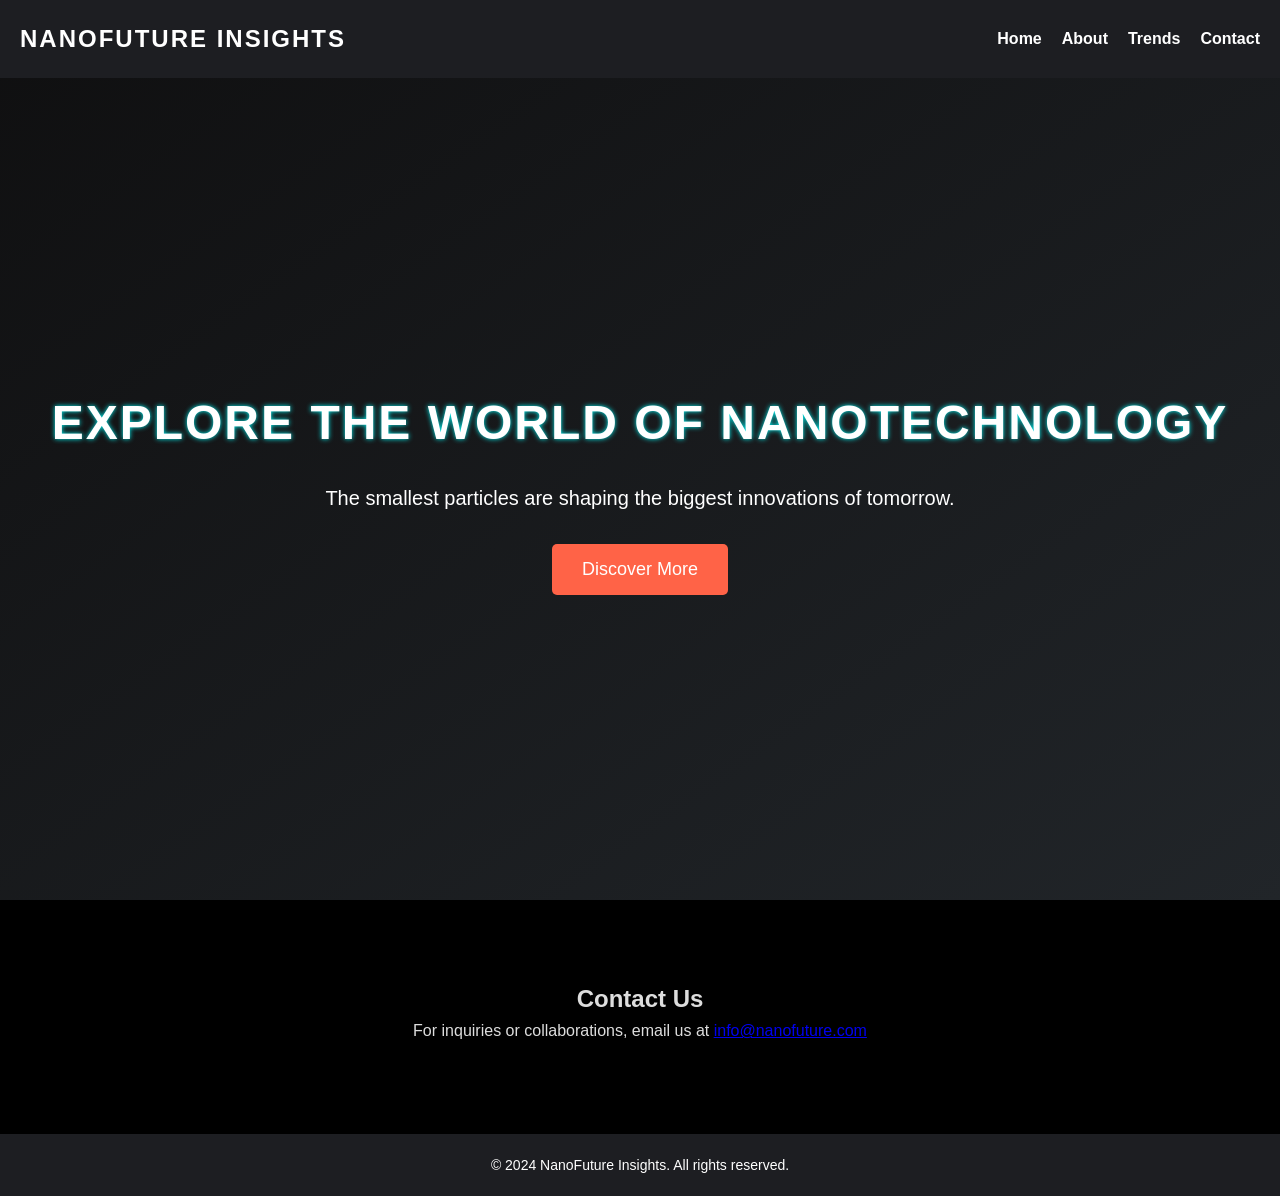
==== index.html @ 5832f399 "Initial commit" ====
<!DOCTYPE html>
<html lang="en">
<head>
    <meta charset="UTF-8">
    <meta name="viewport" content="width=device-width, initial-scale=1.0">
    <title>Nanotech Future Insights</title>
    <link rel="stylesheet" href="style.css">
    <script defer src="script.js"></script>
</head>
<body>
    
    <header>
        <div class="logo">NanoFuture Insights</div>
        <nav>
            <ul>
                <li><a href="index.html">Home</a></li>
                <li><a href="about.html">About</a></li>
                <li><a href="index.html#info-section">Trends</a></li>
                <li><a href="index.html#contact-section">Contact</a></li>
            </ul>
        </nav>
    </header>
    <!-- /*<div class="motion-background">
        <div class="bubble-container">
            <div class="bubble"></div>
            <div class="bubble"></div>
            <div class="bubble"></div>*/
        </div>
    </div> -->

    <section class="hero">
        <div class="hero-content">
            <h1>Explore the World of Nanotechnology</h1>
            <p>The smallest particles are shaping the biggest innovations of tomorrow.</p>
            <button class="cta-btn" id="discover-btn">Discover More</button>
        </div>
    </section>

    <!-- Hidden Info Section -->
    <section id="info-section"class="info-section" style="display:none;">
        <div class="info-container">
            <h2>Future Trends in Nanotechnology</h2>
            <div class="trend">
                <h3>1. Nanomedicine and Drug Delivery</h3>
                <img src="https://nanobotmedical.com/wp-content/uploads/2023/05/nano_petrolatum.jpg" alt="Nanomedicine and Drug Delivery" class="trend-image">
                <p>Nanotechnology is transforming healthcare, particularly through targeted drug delivery. Nanoparticles can carry drugs directly to diseased cells, minimizing damage to healthy tissue. This is especially promising for cancer treatments, where traditional therapies often have severe side effects. Beyond drug delivery, nanomaterials are also being used in tissue engineering and regenerative medicine, offering new ways to heal damaged tissues or even grow replacement organs. Nanotechnology-based diagnostic tools, known as theranostics, are emerging, allowing for real-time monitoring of treatment effectiveness, making personalized medicine more attainable.</p>
            </div>
            <div class="trend">
                <h3>2. Nanoetechnology in Energy</h3>
                <img src="https://miro.medium.com/v2/resize:fit:1080/1*4jNwGuPQGLWcvOQUgUfYpA.png" alt="Nanotechnology in Energy" class="trend-image">
                <p>Nanomaterials like graphene and carbon nanotubes are revolutionizing the energy sector. In batteries, they enable faster charging, longer-lasting power, and higher energy storage capacities. Solar cells are becoming more efficient and cost-effective thanks to nanotechnology, which allows for better light absorption and energy conversion. Hydrogen production and storage, key to a sustainable energy future, are also improving through the use of nanocatalysts. These innovations not only enhance renewable energy sources but also play a critical role in developing cleaner, more efficient technologies for the future.</p>
            <div class="trend">
                <h3>3.Nanoelectronics and Quantum Computing</h3>
                <img src="https://www.bitsathy.ac.in/wp-content/uploads/2N8zTL7w-ARULMURUGAN-L-1.jpg" alt="Nanoelectronics and Quantum Computing" class="trend-image">
                 <p>Nanotechnology is driving the future of electronics, making devices smaller, faster, and more efficient. Materials like carbon nanotubes and graphene are enabling the development of next-generation transistors, extending the limits of Moore s Law. This allows for powerful processors in compact devices, enhancing everything from smartphones to high-performance computing systems. Nanotechnology is also integral to flexible and wearable electronics, which could revolutionize consumer products with foldable phones, smart fabrics, and ultra-thin sensors. Quantum computing is another area being transformed by nanotechnology. Quantum dots and other nanoscale components are key to building quantum computers, which promise to solve complex problems far beyond the capabilities of classical computers. These breakthroughs could lead to advancements in cryptography, artificial intelligence, and drug discovery, pushing the boundaries of computing power to new levels.</p>
            <div class="trend">
                <h3>4. Nano Agriculture</h3>
                <img src="https://cdn.wikifarmer.com/wp-content/uploads/2023/10/Applications-of-nanotech-in-agri_Cover-photo.jpeg"alt="Nano Agriculture"class="trend-image">
                <p>Nanotechnology is enhancing agricultural practices through smart pesticides and fertilizers, which release their active ingredients only when needed, improving efficiency and reducing environmental impact. Nano-sensors provide real-time monitoring of soil and crop conditions, allowing for precise management of resources like water and nutrients. This results in higher crop yields and more sustainable farming practices. Additionally, nanomaterials are being used in food packaging to improve shelf life, prevent spoilage, and even detect contamination. These innovations are helping address global food security challenges while promoting more sustainable agricultural systems.</p>
        </div>
    </section>

    <!-- Contact Section (on the same first page) -->
    <section id="contact-section" class="contact-section">
        <div class="contact-container" style="max-width:800px; margin:40px auto; padding:40px 20px; text-align:center; color:#ddd;">
            <h2>Contact Us</h2>
            <p>For inquiries or collaborations, email us at <a href="mailto:info@nanofuture.com">info@nanofuture.com</a></p>
        </div>
    </section>

    <footer>
        <p>&copy; 2024 NanoFuture Insights. All rights reserved.</p>
    </footer>

</body>
</html>
---- style.css ----
/* Reset */
*{
    margin: 0;
    padding: 0;
    box-sizing: border-box;
}

body {
    font-family: 'Verdana', sans-serif;
    background-color: #000;
    color: #fff;
    line-height: 1.6;
    scroll-behavior: smooth;
}

/* Header */
header {
    display: flex;
    justify-content:space-between;
    align-items: center;
    padding: 20px;
    background-color: #1d1e22;
    position: fixed;
    width: 100%;
    z-index: 10;
    top: 0;
}

header .logo {
    font-size: 24px;
    color: #ffffff;
    font-weight: bold;
    text-transform: uppercase;
    letter-spacing: 2px;
}

nav ul {
    display: flex;
    list-style: none;
}

nav ul li {
    margin-left: 20px;
}

nav ul li a {
    color: #fff;
    text-decoration: none;
    font-size: 16px;
    font-weight: bold;
}

nav ul li a:hover {
    color: #ff6347;
}

/* Bubble Motion Background */
.motion-background {
    position:relative;
    top: 0;
    left: 0;
    width: 100vw;
    height: 100vh;
    z-index: -1;
    overflow:hidden;
    background: radial-gradient(circle, rgba(0, 0, 0, 0.3) 10%, transparent 100%);
}

.bubble {
    position:absolute;
    bottom: -100px;
    background-color: rgba(251, 241, 241, 0.846);
    border-radius: 50%;
    animation:floatRandom infinite ease-in-out;
}

.bubble:nth-child(1) {
    width: 40px;
    height: 40px;
    top:-50px;
    left: 40%;
    background-color: rgba(251, 241, 241, 0.846);
    animation-duration: 8s;
    animation-delay: 0s;
}

.bubble:nth-child(2) {
    width: 70px;
    height: 70px;
    bottom:-50px;
    left: 70%;
    background-color: rgba(172, 238, 251, 0.708);
    animation-duration: 10s;
    animation-delay: 1ms;
}

.bubble:nth-child(3) {
    width: 60px;
    height: 60px;
    top:-50%;
    right:-50px;
    background-color: rgba(251, 249, 132, 0.846);
    animation-duration: 13s;
    animation-delay: 0s;
}

.bubble:nth-child(4) {
    width: 70px;
    height: 70px;
    top:-50px;
    right: 10%;
    background-color: rgba(161, 235, 173, 0.846);
    animation-duration: 10s;
    animation-delay: 1ms;
}

.bubble:nth-child(5) {
    width: 120px;
    height: 120px;
    bottom:-50px;
    right: 15%;
    background-color: rgba(225, 122, 205, 0.846);
    animation-duration: 15s;
    animation-delay: 0s;
}
.bubble:nth-child(6) {
    width: 120px;
    height: 120px;
    top:-50px;
    right: 5%;
    background-color: rgba(154, 113, 110, 0.846);
    animation-duration: 6s;
    animation-delay: 2ms;
}
.bubble:nth-child(7) {
    width: 120px;
    height: 120px;
    bottom:-50px;
    right:15%;
    background-color: rgba(231, 143, 60, 0.846);
    animation-duration:12s;
    animation-delay: 3ms;
}
.bubble:nth-child(8) {
    width: 120px;
    height: 120px;
    top:50%;
    left: -50%;
    background-color: rgba(246, 200, 200, 0.846);
    animation-duration:15s;
    animation-delay: 4ms;
}

@keyframes floatRandom {
    0% {
        transform: translateY(100vh);
        opacity: 0.2;
    }
    50% {
        opacity: 0.5;
    }
    100% {
        transform: translateY(-200px);
        opacity: 0;
    }
}

/* Hero Section */
.hero {
    height: 100vh;
    display: flex;
    justify-content: center;
    align-items: center;
    color: #fff;
    text-align: center;
    padding-top: 80px;
    background: linear-gradient(145deg, #0f0f10 0%, #212529 100%);
}

/* About page styles */
.about-hero {
    padding: 0 20px 30px; /* top set to 0 */
    text-align: center;
}
.about-hero h1 {
    font-size: 40px;
    color: #00f0f0;
    margin-bottom: 8px;
}
.about-hero .lead {
    color: #bfbfbf;
    font-size: 18px;
}
.about-content {
    max-width: 1000px;
    margin: 0 auto 60px;
    padding: 0 20px 40px;
}
.about-row {
    display: flex;
    gap: 30px;
    margin-bottom: 30px;
}
.about-mission, .about-vision {
    flex: 1;
    background: #121216;
    padding: 20px;
    border-radius: 8px;
    color: #ddd;
}
.features {
    display: flex;
    gap: 20px;
    margin: 30px 0;
    flex-wrap: wrap;
}
.feature {
    flex: 1 1 30%;
    background: #17171a;
    padding: 18px;
    border-radius: 8px;
    min-width: 200px;
}
.feature h3 { color: #ff6347; }

/* Team section removed */
/* about-cta removed */

@media (max-width: 768px) {
    .about-row { flex-direction: column; }
    .features { flex-direction: column; }
    .feature { width: 100%; }
    .team-grid { gap: 12px; }
}

.hero h1 {
    font-size: 48px;
    margin-bottom: 20px;
    text-transform: uppercase;
    letter-spacing: 2px;
    font-family: 'Orbitron', sans-serif;
    text-shadow: 0 0 5px #00f0f0;
    animation: fadeInDown 1s ease-in-out;
}

.hero p {
    font-size: 20px;
    margin-bottom: 30px;
    font-family: 'Roboto', sans-serif;
}

.cta-btn {
    padding: 15px 30px;
    background-color: #ff6347;
    color: #fff;
    font-size: 18px;
    border: none;
    border-radius: 5px;
    cursor: pointer;
    transition: background-color 0.3s;
}

.cta-btn:hover {
    background-color: #e04e36;
}

/* Info Section */
#info-section {
    display: none;
    padding: 50px 20px;
    background-color: #1e1f23;
}

.info-container {
    max-width: 1000px;
    margin: 0 auto;
    text-align: left;
}

.info-container h2 {
    font-size: 36px;
    margin-bottom: 30px;
    color: #00f0f0;
    text-align: center;
    font-family: 'Orbitron', sans-serif;
}

.trend {
    margin-bottom: 30px;
}
.trend-image {
    width: 50%; /* Responsive image size */
    height: auto; /* Maintain aspect ratio */
    margin-bottom: 10px; /* Space between image and text */
    border-radius: 8px; /* Optional: add rounded corners */
}
.trend h3 {
    font-size: 24px;
    margin-bottom: 10px;
    color: #ff6347;
    font-family: 'Roboto', sans-serif;
}

.trend p {
    font-size: 18px;
    color: #aaa;
}

/* Footer */
footer {
    background-color: #1d1e22;
    color: #fff;
    text-align: center;
    padding: 20px;
    margin-top: 50px;
}

footer p {
    font-size: 14px;
}

/* Animation */
@keyframes fadeInDown {
    from {
        opacity: 0;
        transform: translateY(-30px);
    }
    to {
        opacity: 1;
        transform: translateY(0);
    }
}

/* Responsive */
@media (max-width: 768px) {
    .hero h1 {
        font-size: 36px;
    }

    .hero p {
        font-size: 16px;
    }

    .cta-btn {
        padding: 12px 24px;
    }
}
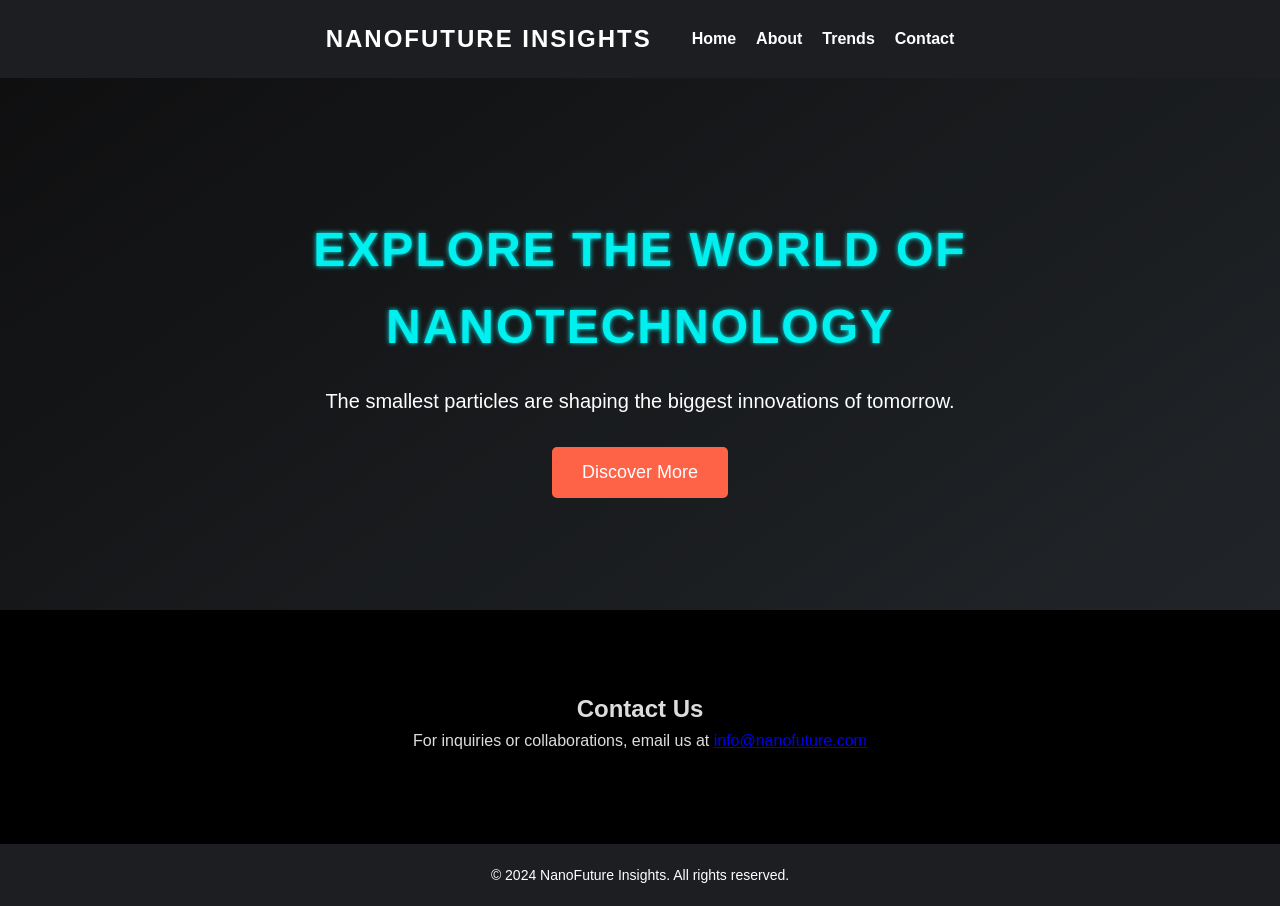
==== commit 53fd100f: "Site: responsive About, header alignment, bubble background" ====
--- a/index.html
+++ b/index.html
@@ -10,26 +10,32 @@
 <body>
     
     <header>
-        <div class="logo">NanoFuture Insights</div>
-        <nav>
-            <ul>
-                <li><a href="index.html">Home</a></li>
-                <li><a href="about.html">About</a></li>
-                <li><a href="index.html#info-section">Trends</a></li>
-                <li><a href="index.html#contact-section">Contact</a></li>
-            </ul>
-        </nav>
+        <div class="container">
+            <div class="logo">NanoFuture Insights</div>
+            <nav>
+                <ul>
+                    <li><a href="index.html">Home</a></li>
+                    <li><a href="about.html">About</a></li>
+                    <li><a href="index.html#info-section">Trends</a></li>
+                    <li><a href="index.html#contact-section">Contact</a></li>
+                </ul>
+            </nav>
+        </div>
     </header>
-    <!-- /*<div class="motion-background">
-        <div class="bubble-container">
-            <div class="bubble"></div>
-            <div class="bubble"></div>
-            <div class="bubble"></div>*/
-        </div>
-    </div> -->
+    <div class="motion-background" aria-hidden="true">
+        <div class="bubble" style="left:6%; width:30px; height:30px; animation-duration:8s;"></div>
+        <div class="bubble top" style="left:12%; width:28px; height:28px; animation-duration:9s; background-color: rgba(200,220,255,0.45);"></div>
+        <div class="bubble" style="left:18%; width:48px; height:48px; animation-duration:10s; animation-delay:500ms; background-color: rgba(172,238,251,0.6);"></div>
+        <div class="bubble" style="left:34%; width:60px; height:60px; animation-duration:13s; background-color: rgba(251,249,132,0.7);"></div>
+        <div class="bubble top" style="left:42%; width:36px; height:36px; animation-duration:11s; background-color: rgba(255,240,200,0.35);"></div>
+        <div class="bubble" style="left:50%; width:80px; height:80px; animation-duration:12s; background-color: rgba(161,235,173,0.6);"></div>
+        <div class="bubble" style="left:70%; width:100px; height:100px; animation-duration:15s; background-color: rgba(225,122,205,0.6);"></div>
+        <div class="bubble" style="left:84%; width:40px; height:40px; animation-duration:9s; background-color: rgba(246,200,200,0.6);"></div>
+        <div class="bubble" style="left:90%; width:120px; height:120px; animation-duration:18s; background-color: rgba(231,143,60,0.5);"></div>
+    </div>
 
     <section class="hero">
-        <div class="hero-content">
+        <div class="container hero-content">
             <h1>Explore the World of Nanotechnology</h1>
             <p>The smallest particles are shaping the biggest innovations of tomorrow.</p>
             <button class="cta-btn" id="discover-btn">Discover More</button>
--- a/style.css
+++ b/style.css
@@ -11,6 +11,17 @@
     color: #fff;
     line-height: 1.6;
     scroll-behavior: smooth;
+}
+/* ensure fixed header doesn't cover content */
+body { padding-top: 70px; }
+/* ensure vertical scrolling is allowed */
+body { overflow-y: auto; }
+
+/* Layout container used across pages */
+.container {
+    max-width: 1100px;
+    margin: 0 auto;
+    padding: 0 20px;
 }
 
 /* Header */
@@ -26,6 +37,42 @@
     top: 0;
 }
 
+/* make header's centered container lay out logo and nav */
+header .container {
+    display: flex;
+    justify-content: space-between;
+    align-items: center;
+    gap: 20px;
+}
+
+/* ensure logo is left-aligned and doesn't center inside the container */
+header .logo, header h2.logo {
+    margin: 0;
+    text-align: left;
+    flex: 0 0 auto;
+}
+
+/* Ensure .site-header (used on About) matches header layout */
+.site-header {
+    position: fixed;
+    width: 100%;
+    top: 0;
+    left: 0;
+    z-index: 11;
+    background-color: #1d1e22;
+}
+.site-header .container {
+    display: flex;
+    justify-content: space-between;
+    align-items: center;
+    gap: 20px;
+}
+.site-header .logo {
+    margin: 0;
+    text-align: left;
+}
+.site-header nav { margin-left: auto; }
+
 header .logo {
     font-size: 24px;
     color: #ffffff;
@@ -54,15 +101,19 @@
     color: #ff6347;
 }
 
+/* Align nav to the right edge of the header container */
+header nav { margin-left: auto; }
+
 /* Bubble Motion Background */
 .motion-background {
-    position:relative;
+    position: fixed; /* keep bubbles visible while scrolling */
     top: 0;
     left: 0;
-    width: 100vw;
-    height: 100vh;
+    width: 100%;
+    height: 100%;
     z-index: -1;
-    overflow:hidden;
+    overflow: hidden;
+    pointer-events: none; /* don't block clicks */
     background: radial-gradient(circle, rgba(0, 0, 0, 0.3) 10%, transparent 100%);
 }
 
@@ -72,6 +123,34 @@
     background-color: rgba(251, 241, 241, 0.846);
     border-radius: 50%;
     animation:floatRandom infinite ease-in-out;
+}
+
+/* bubbles that originate from near the top and drift downward */
+.bubble.top {
+    top: -60px;
+    bottom: auto;
+    animation-name: floatFromTop;
+}
+
+@keyframes floatFromTop {
+    0% {
+        transform: translateY(-20vh) translateX(0);
+        opacity: 0.2;
+    }
+    40% {
+        opacity: 0.6;
+    }
+    100% {
+        transform: translateY(60vh) translateX(20px);
+        opacity: 0;
+    }
+}
+
+/* reduce visual noise on small screens */
+@media (max-width: 480px) {
+    .bubble { opacity: 0.6; }
+    .bubble:nth-child(n) { display: none; }
+    .bubble:nth-child(-n+4) { display: block; }
 }
 
 .bubble:nth-child(1) {
@@ -167,20 +246,20 @@
 
 /* Hero Section */
 .hero {
-    height: 100vh;
-    display: flex;
-    justify-content: center;
+    min-height: 60vh;
+    display: flex;
     align-items: center;
     color: #fff;
     text-align: center;
-    padding-top: 80px;
+    padding: 70px 0 40px; /* match about-hero spacing */
     background: linear-gradient(145deg, #0f0f10 0%, #212529 100%);
 }
 
 /* About page styles */
 .about-hero {
-    padding: 0 20px 30px; /* top set to 0 */
+    padding: 70px 20px 40px;
     text-align: center;
+    background: linear-gradient(180deg, rgba(10,10,12,0.6), transparent 60%);
 }
 .about-hero h1 {
     font-size: 40px;
@@ -200,9 +279,10 @@
     display: flex;
     gap: 30px;
     margin-bottom: 30px;
+    flex-wrap: wrap; /* let columns wrap on small screens */
 }
 .about-mission, .about-vision {
-    flex: 1;
+    flex: 1 1 320px;
     background: #121216;
     padding: 20px;
     border-radius: 8px;
@@ -221,7 +301,12 @@
     border-radius: 8px;
     min-width: 200px;
 }
-.feature h3 { color: #ff6347; }
+.feature h3, .feature h4 { color: #ff6347; }
+
+/* Ensure anchored sections are not hidden under the fixed header */
+section, #info-section, #contact-section {
+    scroll-margin-top: 90px;
+}
 
 /* Team section removed */
 /* about-cta removed */
@@ -231,6 +316,24 @@
     .features { flex-direction: column; }
     .feature { width: 100%; }
     .team-grid { gap: 12px; }
+}
+
+/* Additional responsive tweaks for About and hero */
+@media (max-width: 1024px) {
+    .about-hero h1 { font-size: clamp(28px, 4.5vw, 40px); }
+    .about-hero .lead { font-size: 16px; }
+}
+
+@media (max-width: 600px) {
+    body { padding-top: 64px; }
+    header { padding: 14px; }
+    .hero { padding-top: 64px; }
+    .about-row { gap: 16px; }
+    .about-mission, .about-vision { padding: 16px; }
+    .features { gap: 12px; }
+    .feature { padding: 14px; }
+    .about-hero h1 { font-size: 22px; }
+    .about-hero .lead { font-size: 14px; }
 }
 
 .hero h1 {
@@ -241,6 +344,7 @@
     font-family: 'Orbitron', sans-serif;
     text-shadow: 0 0 5px #00f0f0;
     animation: fadeInDown 1s ease-in-out;
+    color: #00f0f0; /* use same accent as About */
 }
 
 .hero p {
